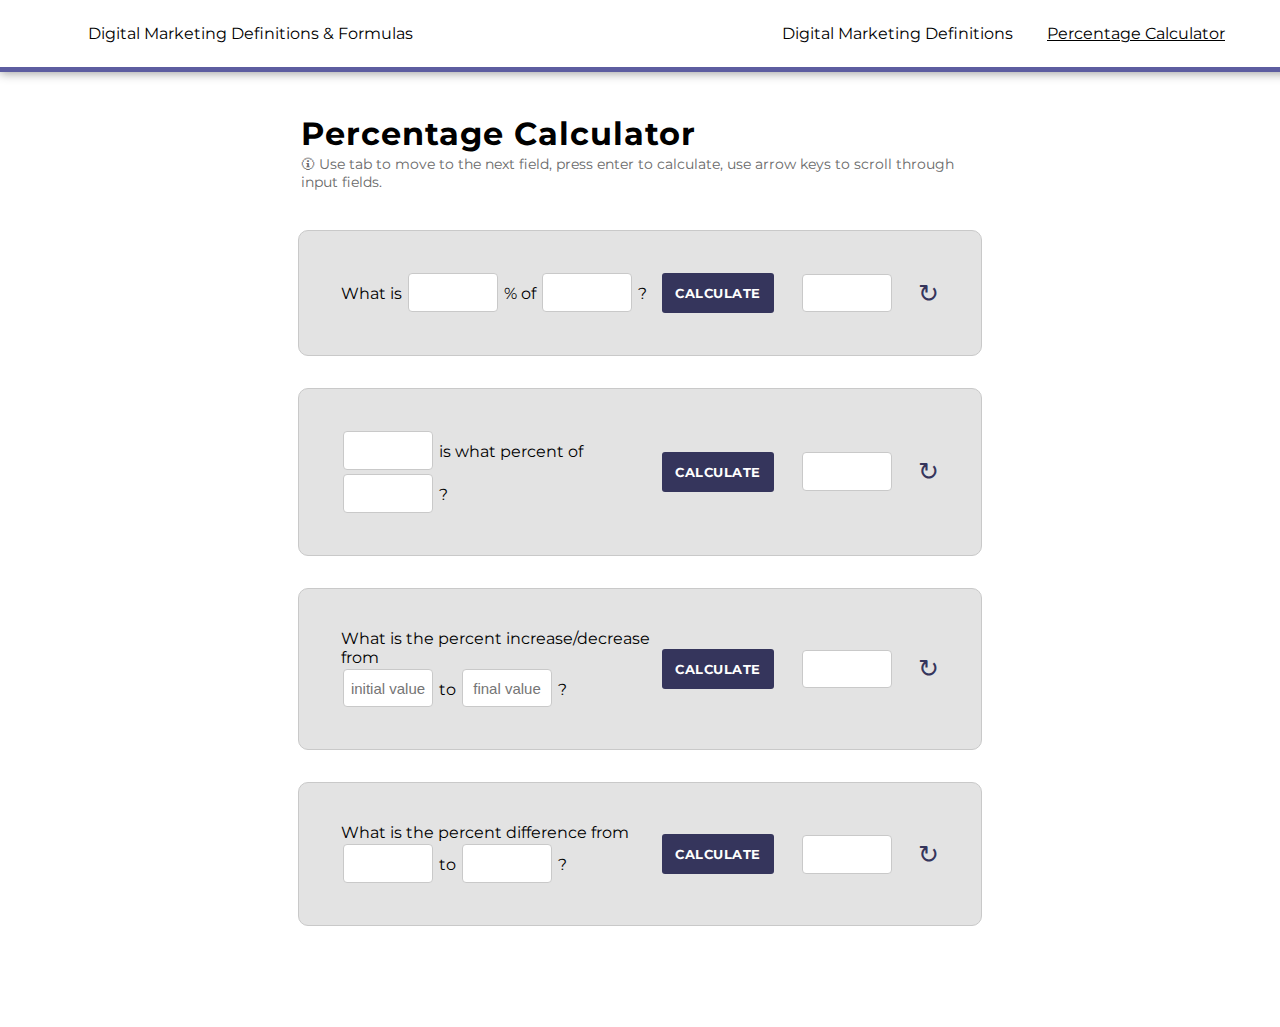
==== index.html @ f01a6a4e "put definitions in alphabetical order" ====
<!DOCTYPE html>
<html lang="en">

<head>
  <meta charset="UTF-8">
  <meta name="viewport" content="width=device-width, initial-scale=1.0">
  <link rel="stylesheet" href="style.css">
  <link href="https://fonts.googleapis.com/css2?family=Montserrat&display=swap" rel="stylesheet">
  <title>Percentage Calculator</title>
  <!-- Google Tag Manager -->
  <script>(function (w, d, s, l, i) {
      w[l] = w[l] || []; w[l].push({
        'gtm.start':
          new Date().getTime(), event: 'gtm.js'
      }); var f = d.getElementsByTagName(s)[0],
        j = d.createElement(s), dl = l != 'dataLayer' ? '&l=' + l : ''; j.async = true; j.src =
          'https://www.googletagmanager.com/gtm.js?id=' + i + dl; f.parentNode.insertBefore(j, f);
    })(window, document, 'script', 'dataLayer', 'GTM-WTRJRD9K');</script>
  <!-- End Google Tag Manager -->
</head>

<body>
  <!-- Google Tag Manager (noscript) -->
  <noscript><iframe src="https://www.googletagmanager.com/ns.html?id=GTM-WTRJRD9K" height="0" width="0"
      style="display:none;visibility:hidden"></iframe></noscript>
  <!-- End Google Tag Manager (noscript) -->
  <nav>
    <div class="nav-contents">
      <div>
        <p>Digital Marketing Definitions & Formulas</p>
      </div>
      <div class="links">
        <a href="definitions.html" class="definitions-link">Digital Marketing Definitions</a>
        <a href="index.html" class="calculator-link">Percentage Calculator</a>
      </div>
    </div>
  </nav>
  <main>
    <div class="title-container">
      <h1>Percentage Calculator</h1>
      <p class="instructions">🛈 Use tab to move to the next field, press enter to calculate, use arrow keys to scroll
        through input fields.</p>
    </div>
    <form id="form">
      <fieldset class="percetage-input-container">
        <p>What is <input class="percent-input"> % of <input class="number-input"> ?</p>
        <div class="result-container">
          <button class="calculate-btn" id="btn-1" type="button">CALCULATE</button>
          <input id="result" readonly>
          <button class="reset" type="reset" title="Reset">↻</button>
        </div>
      </fieldset>
    </form>
    <form id="form">
      <fieldset class="percetage-input-container">
        <p><input class="first-number-input"> is what percent of <input class="second-number-input"> ?</p>
        <div class="result-container">
          <button class="calculate-btn" id="btn-2" type="button">CALCULATE</button>
          <input id="percentageResult" readonly>
          <button class="reset" type="reset" title="Reset">↻</button>
        </div>
      </fieldset>
    </form>
    <form id="form">
      <fieldset class="percetage-input-container">
        <p>What is the percent increase/decrease from <br> <input class="old-value" placeholder="initial value"> to
          <input class="new-value" placeholder="final value"> ?
        </p>
        <div class="result-container">
          <button class="calculate-btn" id="btn-4" type="button">CALCULATE</button>
          <input id="percentChangeResult" readonly>
          <button class="reset" type="reset" title="Reset">↻</button>
        </div>
      </fieldset>
    </form>
    <form id="form">
      <fieldset class="percetage-input-container">
        <p>What is the percent difference from <input class="first-number-difference-input"> to <input
            class="second-number-difference-input"> ?</p>
        <div class="result-container">
          <button class="calculate-btn" id="btn-3" type="button">CALCULATE</button>
          <input id="percentDifferenceResult" readonly>
          <button class="reset" type="reset" title="Reset">↻</button>
        </div>
      </fieldset>
    </form>
  </main>
</body>
<script src="script.js"></script>

</html>
---- style.css ----
:root {
  --bg: #ffffff;
  --main: #f1f1f1;
  --compliment: #35355c;
}

html {
  padding: 0px;
  margin: 0px;
  overflow-x: hidden;
}

body {
  background-color: var(--bg);
  color: black;
  font-family: "Montserrat", sans-serif;
  padding: 0px;
  margin: 0px;
}

nav {
  border-bottom: 5px solid #5d5da0;
  width: 100%;
  padding: 1.5rem;
  box-shadow: 0px 1px 10px #999;
}

.nav-contents {
  display: flex;
  justify-content: space-between;
  margin: 0rem 4rem;
}

a {
  margin: 15px;
  text-decoration: none;
  color: black;
}

a:hover {
  text-decoration: underline;
}

.calculator-link {
 text-decoration: underline;
}

main {
  display: flex;
  flex-direction: column;
  align-items: center;
  gap: 2rem;
  height: 100vh;
  padding: 20px;
  margin-top: 15px;
}

h1 {
  color: black;
  letter-spacing: 1px;
  margin: 2px;
}

.title-container {
  width: 55%;
  padding: 5px;
}

.instructions {
  font-size: 14px;
  color: #686868;
  margin: 2px;
}

form {
  width: 55%;
  border: 1.5px solid #c9c9c9;
  border-radius: 10px;
  background-color: rgba(0, 0, 0, 0.11);
}

fieldset {
  display: flex;
  justify-content: space-between;
  border: none;
  padding: 40px;
}

p {
  font-size: 16px;
  margin: 0px;
  color: black;
}

.result-container {
  display: flex;
  flex-direction: row;
  align-items: center;
  gap: 1.5rem;
  text-align: center;
}

.calculate-btn {
  width: 7rem;
  margin: 2px;
  padding: 4px;
  height: 2.5rem;
  background-color: var(--compliment);
  color: white;
  border: none;
  border-radius: 3px;
  font-family: "Montserrat", sans-serif;
  font-weight: bold;
  letter-spacing: 0.5px;
  cursor: pointer;
  transition: 0.4s;
}

.calculate-btn:hover,
.calculate-btn:focus {
  background-color: #5d5da0;
  font-weight: bold;
}

input {
  width: 5rem;
  height: 1.8rem;
  padding: 4px;
  margin: 2px;
  background-color: var(--bg);
  color: var(--compliment);
  font-size: 20px;
  border: 1.5px solid #c9c9c9;
  border-radius: 4px;
  text-align: center;
}

input::placeholder {
  font-size: 15px;
}

input:focus {
  outline: 1px solid var(--compliment);
}

.reset {
  border: none;
  background-color: transparent;
  color: var(--compliment);
  font-size: 25px;
  padding: 0px;
  cursor: pointer;
}

span {
  color: var(--compliment);
  font-weight: bold;
  letter-spacing: 1px;
}

@media (max-width: 1090px) {
  .calculate-btn {
    width: 6rem;
    font-size: 12px;
  }

  form {
    width: 80%;
  }
}

@media (max-width: 1058px) {
  p {
    font-size: 15px;
  }

  input {
    width: 4rem;
    height: 1.5rem;
    font-size: 15px;
  }

  fieldset {
    padding: 30px;
  }
}

@media (max-width: 905px) {
  fieldset {
    gap: 1rem;
    align-items: center;
    padding: 20px;
  }

  p {
    text-align: center;
  }
}

@media (max-width: 600px) {
  h1 {
    font-size: 25px;
  }

  fieldset {
    flex-direction: column;
  }
}

@media (max-width: 450px) {
  h1 {
    font-size: 18px;
  }

  p {
    font-size: 13px;
  }

  input {
    width: 3rem;
    height: 1rem;
    font-size: 13px;
  }

  .result-container {
    gap: .5rem;
  }

  .calculate-btn {
    width: 4.5rem;
    height: 1.8rem;
    font-size: 10px;
  }

  .reset {
    font-size: 22px;
  }
}

@media (max-width: 360px) {
  h1 {
    font-size: 16px;
    margin: 15px;
  }

  form {
    width: 90%;
  }

  .result-container {
    gap: .4rem;
  }
}

@media (max-width: 300px) {
  .result-container {
    flex-direction: column;
  }
}
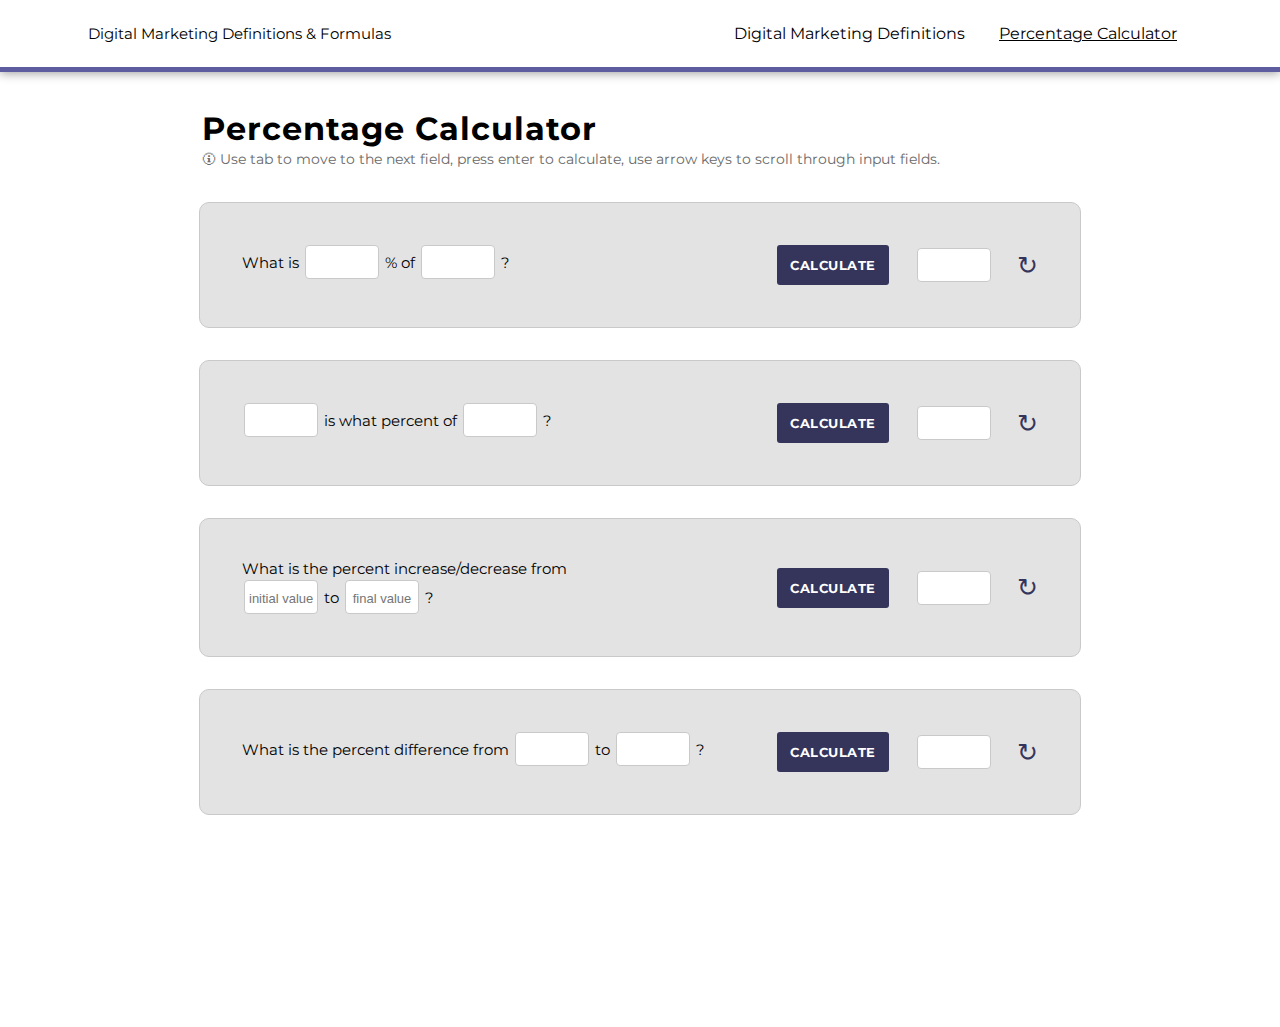
==== commit 88098e58: "more media queries" ====
--- a/index.html
+++ b/index.html
@@ -26,7 +26,7 @@
   <!-- End Google Tag Manager (noscript) -->
   <nav>
     <div class="nav-contents">
-      <div>
+      <div class="web-name-container">
         <p>Digital Marketing Definitions & Formulas</p>
       </div>
       <div class="links">
--- a/style.css
+++ b/style.css
@@ -20,7 +20,6 @@
 
 nav {
   border-bottom: 5px solid #5d5da0;
-  width: 100%;
   padding: 1.5rem;
   box-shadow: 0px 1px 10px #999;
 }
@@ -55,15 +54,14 @@
   margin-top: 15px;
 }
 
+.title-container {
+  width: 55rem;
+}
+
 h1 {
   color: black;
   letter-spacing: 1px;
   margin: 2px;
-}
-
-.title-container {
-  width: 55%;
-  padding: 5px;
 }
 
 .instructions {
@@ -73,7 +71,7 @@
 }
 
 form {
-  width: 55%;
+  width: 55rem;
   border: 1.5px solid #c9c9c9;
   border-radius: 10px;
   background-color: rgba(0, 0, 0, 0.11);
@@ -87,7 +85,7 @@
 }
 
 p {
-  font-size: 16px;
+  font-size: 15px;
   margin: 0px;
   color: black;
 }
@@ -123,20 +121,20 @@
 }
 
 input {
-  width: 5rem;
-  height: 1.8rem;
+  width: 4rem;
+  height: 1.5rem;
   padding: 4px;
   margin: 2px;
   background-color: var(--bg);
   color: var(--compliment);
-  font-size: 20px;
+  font-size: 15px;
   border: 1.5px solid #c9c9c9;
   border-radius: 4px;
   text-align: center;
 }
 
 input::placeholder {
-  font-size: 15px;
+  font-size: 13px;
 }
 
 input:focus {
@@ -158,102 +156,135 @@
   letter-spacing: 1px;
 }
 
-@media (max-width: 1090px) {
-  .calculate-btn {
-    width: 6rem;
-    font-size: 12px;
-  }
-
-  form {
-    width: 80%;
-  }
-}
-
-@media (max-width: 1058px) {
-  p {
+ @media (max-width: 1015px) {
+  .nav-contents {
+    margin: 0rem 1rem;
     font-size: 15px;
   }
 
-  input {
-    width: 4rem;
-    height: 1.5rem;
-    font-size: 15px;
-  }
-
-  fieldset {
-    padding: 30px;
-  }
-}
-
-@media (max-width: 905px) {
-  fieldset {
-    gap: 1rem;
-    align-items: center;
-    padding: 20px;
-  }
-
-  p {
-    text-align: center;
-  }
-}
-
-@media (max-width: 600px) {
+  .title-container {
+    width: 45rem;
+  }
+
   h1 {
     font-size: 25px;
   }
 
-  fieldset {
-    flex-direction: column;
-  }
-}
-
-@media (max-width: 450px) {
-  h1 {
-    font-size: 18px;
-  }
-
-  p {
-    font-size: 13px;
+  .instructions {
+    font-size: 12px;
+  }
+
+  form {
+    width: 45rem;
+  }
+
+  form p {
+    font-size: 14px;
+  }
+
+  input::placeholder {
+    font-size: 10px;
   }
 
   input {
     width: 3rem;
+    height: 1.2rem;
+    font-size: 14px;
+  }
+
+  .calculate-btn {
+    width: 5.5rem;
+    font-size: 12px;
+    height: 2.2rem;
+  }
+}
+
+@media (max-width: 925px) {
+  .links {
+    font-size: 13px;
+  }
+
+  .nav-contents p {
+    font-size: 13px;
+  }
+
+  h1 {
+    font-size: 20px;
+  }
+}
+
+@media (max-width: 790px) {
+  nav {
+    padding: 1.2rem;
+  }
+
+  .nav-contents {
+    margin: 0rem 1rem;
+    font-size: 15px;
+  }
+
+  .title-container {
+    width: 35rem;
+  }
+
+  h1 {
+    font-size: 20px;
+  }
+
+  .instructions {
+    font-size: 10px;
+  }
+
+  form {
+    width: 35rem;
+  }
+
+  form p {
+    font-size: 12px;
+  }
+
+  input::placeholder {
+    font-size: 10px;
+  }
+
+  input {
+    width: 2.8rem;
     height: 1rem;
-    font-size: 13px;
-  }
-
-  .result-container {
-    gap: .5rem;
+    font-size: 12px;
   }
 
   .calculate-btn {
-    width: 4.5rem;
-    height: 1.8rem;
-    font-size: 10px;
-  }
-
-  .reset {
-    font-size: 22px;
-  }
-}
-
-@media (max-width: 360px) {
-  h1 {
-    font-size: 16px;
-    margin: 15px;
-  }
-
-  form {
-    width: 90%;
-  }
-
-  .result-container {
-    gap: .4rem;
-  }
-}
-
-@media (max-width: 300px) {
-  .result-container {
+    width: 5.5rem;
+    font-size: 12px;
+    height: 2rem;
+  }
+}
+
+@media (max-width: 740px) {
+nav {
+  padding: 1rem 0rem;
+}
+
+  .web-name-container {
+    width: 13rem;
+    text-align: center;
+  }
+
+  .links {
+    text-align: center;
+  }
+}
+
+@media (max-width: 680px) {
+  .links {
+    display: flex;
     flex-direction: column;
-  }
-}
+    width: 15rem;
+    gap: 1rem;
+  }
+
+  a {
+    margin: 0px;
+  }
+
+}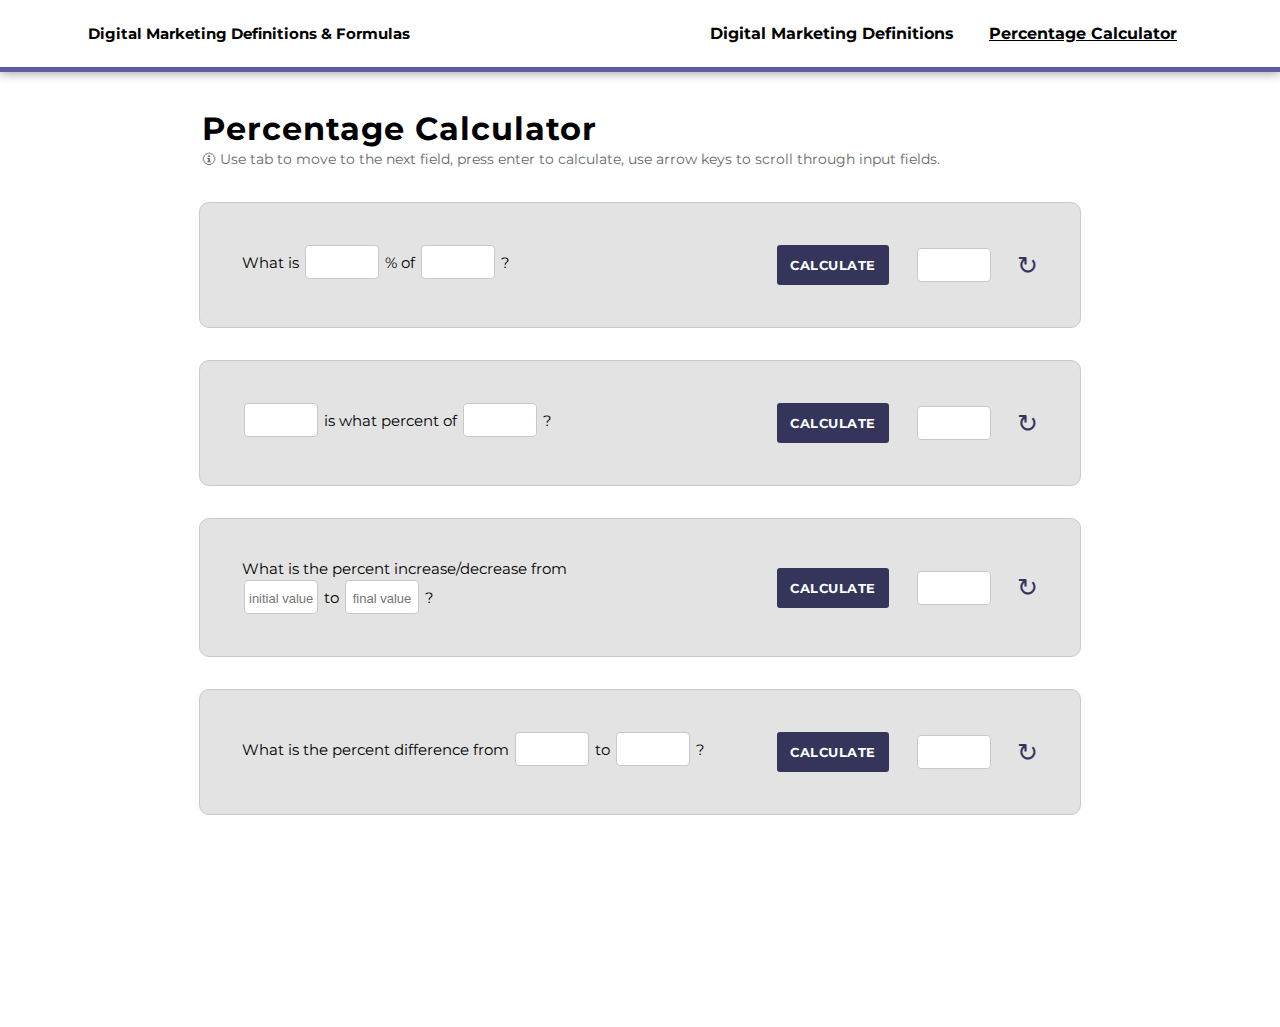
==== commit 097dbcf3: "fixed some oversights on mobile responsiveness" ====
--- a/index.html
+++ b/index.html
@@ -5,7 +5,7 @@
   <meta charset="UTF-8">
   <meta name="viewport" content="width=device-width, initial-scale=1.0">
   <link rel="stylesheet" href="style.css">
-  <link href="https://fonts.googleapis.com/css2?family=Montserrat&display=swap" rel="stylesheet">
+  <link href="https://fonts.googleapis.com/css2?family=Montserrat:wght@400;600;700&display=swap" rel="stylesheet">
   <title>Percentage Calculator</title>
   <!-- Google Tag Manager -->
   <script>(function (w, d, s, l, i) {
@@ -43,7 +43,9 @@
     </div>
     <form id="form">
       <fieldset class="percetage-input-container">
-        <p>What is <input class="percent-input"> % of <input class="number-input"> ?</p>
+        <div class="inquiry">
+          <p>What is <input class="percent-input"> % of <input class="number-input"> ?</p>
+        </div>
         <div class="result-container">
           <button class="calculate-btn" id="btn-1" type="button">CALCULATE</button>
           <input id="result" readonly>
@@ -53,7 +55,9 @@
     </form>
     <form id="form">
       <fieldset class="percetage-input-container">
-        <p><input class="first-number-input"> is what percent of <input class="second-number-input"> ?</p>
+        <div class="inquiry">
+          <p><input class="first-number-input"> is what percent of <input class="second-number-input"> ?</p>
+        </div>
         <div class="result-container">
           <button class="calculate-btn" id="btn-2" type="button">CALCULATE</button>
           <input id="percentageResult" readonly>
@@ -63,9 +67,11 @@
     </form>
     <form id="form">
       <fieldset class="percetage-input-container">
-        <p>What is the percent increase/decrease from <br> <input class="old-value" placeholder="initial value"> to
-          <input class="new-value" placeholder="final value"> ?
-        </p>
+        <div class="inquiry">
+          <p>What is the percent increase/decrease from <br> <input class="old-value" placeholder="initial value"> to
+            <input class="new-value" placeholder="final value"> ?
+          </p>
+        </div>
         <div class="result-container">
           <button class="calculate-btn" id="btn-4" type="button">CALCULATE</button>
           <input id="percentChangeResult" readonly>
@@ -75,8 +81,10 @@
     </form>
     <form id="form">
       <fieldset class="percetage-input-container">
-        <p>What is the percent difference from <input class="first-number-difference-input"> to <input
-            class="second-number-difference-input"> ?</p>
+        <div class="inquiry">
+          <p>What is the percent difference from <input class="first-number-difference-input"> to <input
+              class="second-number-difference-input"> ?</p>
+        </div>
         <div class="result-container">
           <button class="calculate-btn" id="btn-3" type="button">CALCULATE</button>
           <input id="percentDifferenceResult" readonly>
--- a/style.css
+++ b/style.css
@@ -28,6 +28,7 @@
   display: flex;
   justify-content: space-between;
   margin: 0rem 4rem;
+  font-weight: bold;
 }
 
 a {
@@ -41,7 +42,7 @@
 }
 
 .calculator-link {
- text-decoration: underline;
+  text-decoration: underline;
 }
 
 main {
@@ -156,7 +157,7 @@
   letter-spacing: 1px;
 }
 
- @media (max-width: 1015px) {
+@media (max-width: 1015px) {
   .nav-contents {
     margin: 0rem 1rem;
     font-size: 15px;
@@ -220,7 +221,7 @@
 
   .nav-contents {
     margin: 0rem 1rem;
-    font-size: 15px;
+    font-size: 13px;
   }
 
   .title-container {
@@ -261,9 +262,9 @@
 }
 
 @media (max-width: 740px) {
-nav {
-  padding: 1rem 0rem;
-}
+  nav {
+    padding: 1rem 0rem;
+  }
 
   .web-name-container {
     width: 13rem;
@@ -286,5 +287,101 @@
   a {
     margin: 0px;
   }
-
-}+}
+
+@media (max-width: 570px) {
+  .title-container {
+    width: 30rem;
+  }
+
+  form {
+    width: 30rem;
+  }
+
+  fieldset {
+    padding: 35px;
+  }
+}
+
+@media (max-width: 490px) {
+  .web-name-container {
+    width: 10rem;
+    font-size: 12px;
+  }
+
+  .links {
+    width: 12rem;
+    font-size: 10px;
+    gap: 0.5rem;
+  }
+
+  .title-container {
+    width: 20rem;
+  }
+
+  form {
+    width: 20rem;
+  }
+
+  fieldset {
+    padding: 25px;
+    flex-direction: column;
+    gap: 1rem;
+  }
+
+  .inquiry {
+    text-align: center;
+  }
+
+  .result-container {
+    justify-content: center;
+  }
+}
+
+@media (max-width: 330px) {
+  html {
+    width: 100%;
+  }
+
+  nav {
+    width: 100%;
+  }
+
+  .links {
+    gap: 0rem;
+    padding: 5px;
+    width: 8rem;
+  }
+
+  .calculator-link {
+    display: none;
+  }
+
+  .title-container {
+    width: 100%;
+  }
+
+  h1 {
+    font-size: 15px;
+  }
+
+  form {
+    width: 100%;
+  }
+}
+
+@media (max-width: 300px) {
+  fieldset {
+    padding: 15px;
+  }
+
+  .result-container {
+    gap: 0.5rem;
+  }
+
+  .calculate-btn {
+    width: 4.5rem;
+    font-size: 9px;
+    height: 2rem;
+  }
+}
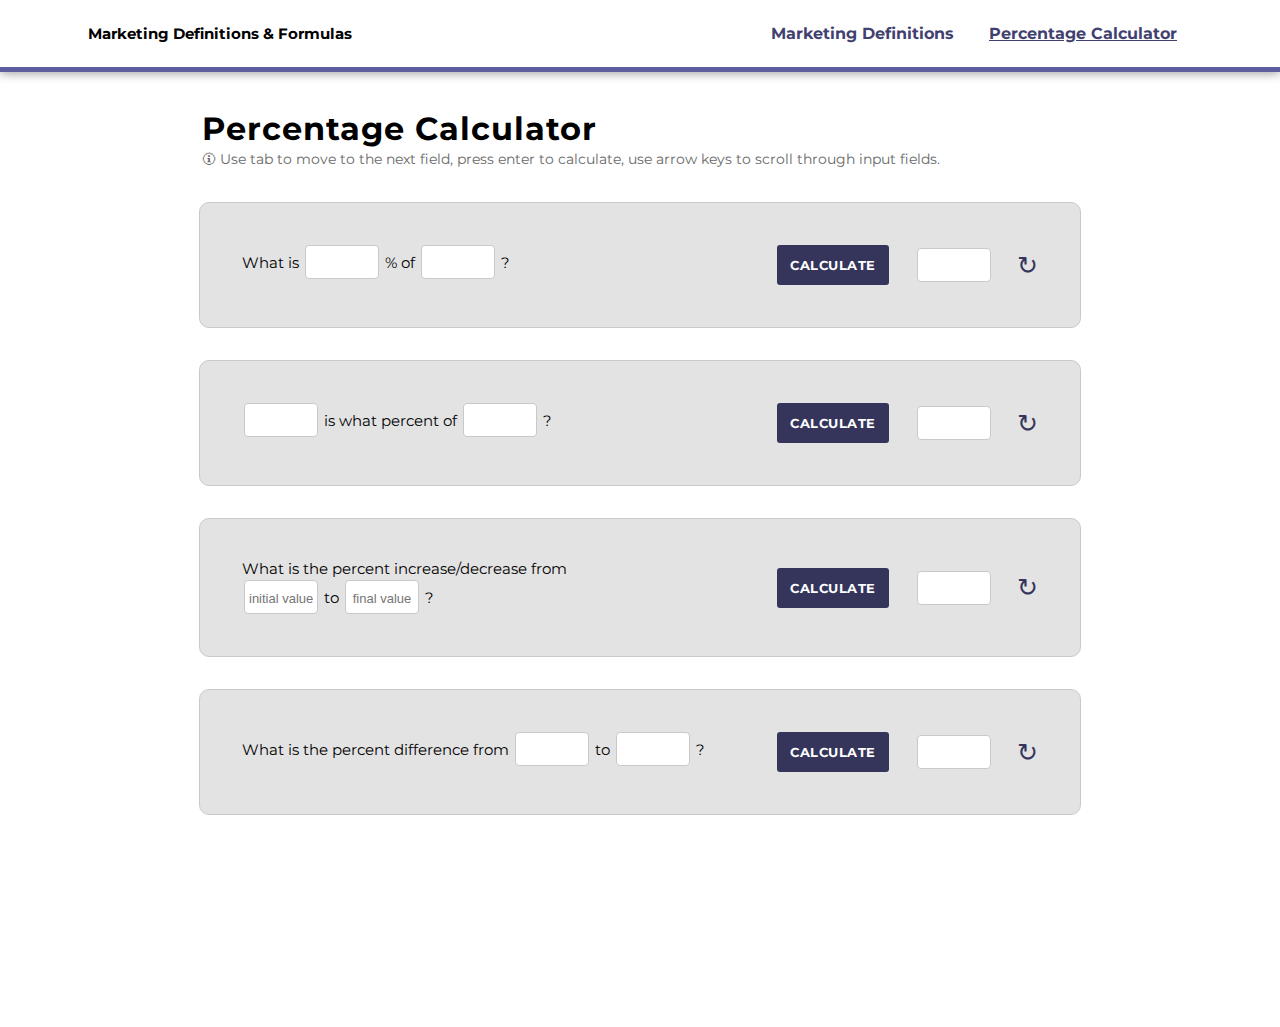
==== commit e2367fee: "links to look clickable" ====
--- a/index.html
+++ b/index.html
@@ -27,10 +27,10 @@
   <nav>
     <div class="nav-contents">
       <div class="web-name-container">
-        <p>Digital Marketing Definitions & Formulas</p>
+        <p>Marketing Definitions & Formulas</p>
       </div>
       <div class="links">
-        <a href="definitions.html" class="definitions-link">Digital Marketing Definitions</a>
+        <a href="definitions.html" class="definitions-link">Marketing Definitions</a>
         <a href="index.html" class="calculator-link">Percentage Calculator</a>
       </div>
     </div>
--- a/style.css
+++ b/style.css
@@ -34,7 +34,7 @@
 a {
   margin: 15px;
   text-decoration: none;
-  color: black;
+  color: #414170;
 }
 
 a:hover {
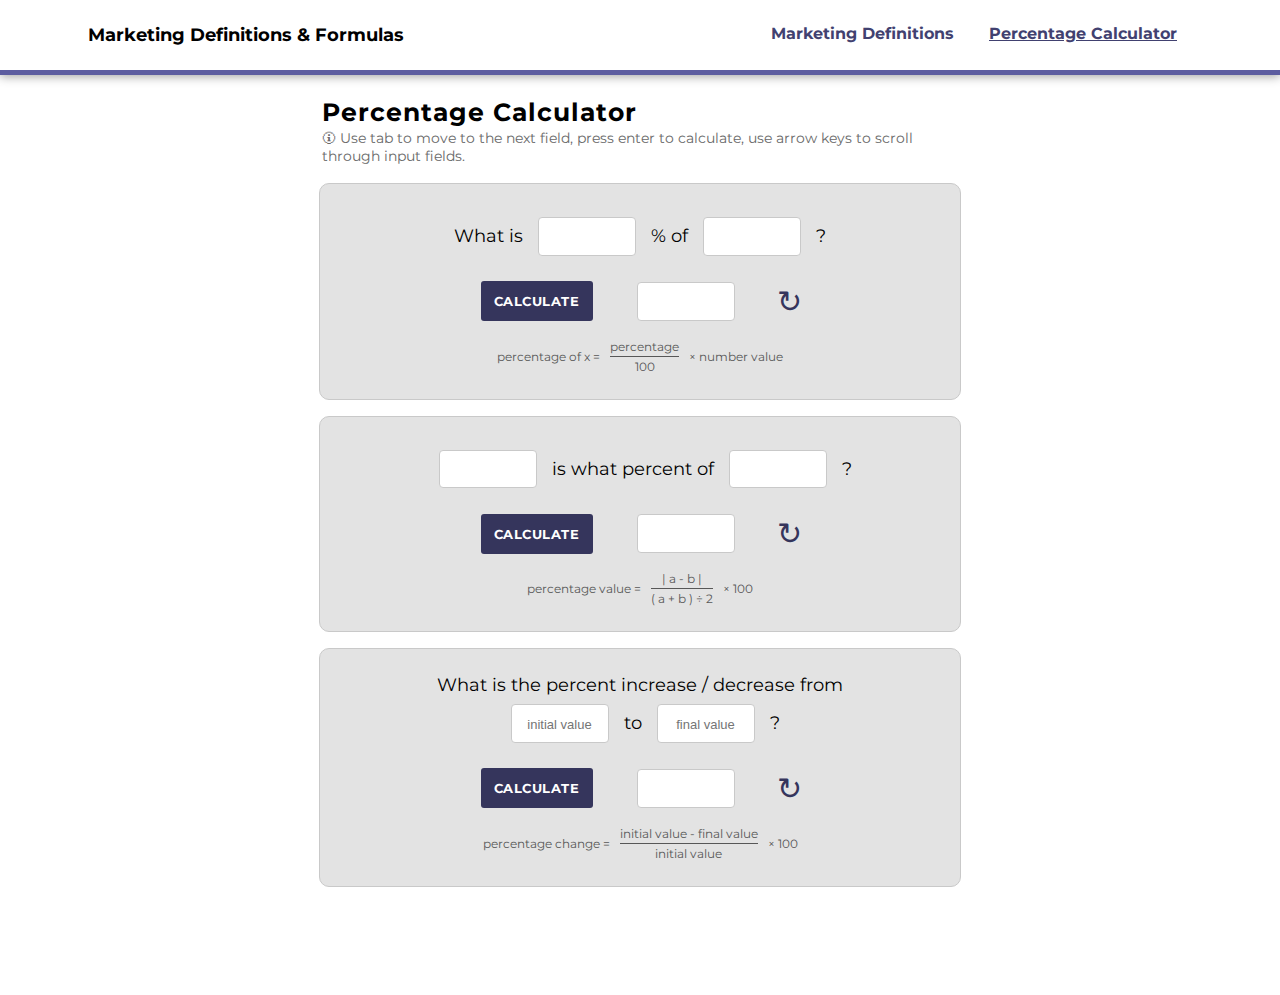
==== commit fede6d2c: "changed layout, added formula" ====
--- a/index.html
+++ b/index.html
@@ -51,6 +51,17 @@
           <input id="result" readonly>
           <button class="reset" type="reset" title="Reset">↻</button>
         </div>
+        <div class="formula-container">
+          <div class="equals">
+            <p>percentage of x = </p>
+          </div>
+          <div class="fraction">
+            <span class="numerator">percentage</span>
+            <span class="denominator">100</span>
+          </div>
+          <div class="multiply">
+            <p>&#215; number value</p>
+          </div>
       </fieldset>
     </form>
     <form id="form">
@@ -63,12 +74,24 @@
           <input id="percentageResult" readonly>
           <button class="reset" type="reset" title="Reset">↻</button>
         </div>
+        <div class="formula-container">
+          <div class="equals">
+            <p>percentage value = </p>
+          </div>
+          <div class="fraction">
+            <span class="numerator">| a - b |</span>
+            <span class="denominator">( a + b ) &#247; 2</span>
+          </div>
+          <div class="multiply">
+            <p >&#215; 100</p>
+          </div>
+        </div>
       </fieldset>
     </form>
     <form id="form">
       <fieldset class="percetage-input-container">
         <div class="inquiry">
-          <p>What is the percent increase/decrease from <br> <input class="old-value" placeholder="initial value"> to
+          <p>What is the percent increase / decrease from <br> <input class="old-value" placeholder="initial value"> to
             <input class="new-value" placeholder="final value"> ?
           </p>
         </div>
@@ -77,18 +100,17 @@
           <input id="percentChangeResult" readonly>
           <button class="reset" type="reset" title="Reset">↻</button>
         </div>
-      </fieldset>
-    </form>
-    <form id="form">
-      <fieldset class="percetage-input-container">
-        <div class="inquiry">
-          <p>What is the percent difference from <input class="first-number-difference-input"> to <input
-              class="second-number-difference-input"> ?</p>
-        </div>
-        <div class="result-container">
-          <button class="calculate-btn" id="btn-3" type="button">CALCULATE</button>
-          <input id="percentDifferenceResult" readonly>
-          <button class="reset" type="reset" title="Reset">↻</button>
+        <div class="formula-container">
+          <div class="equals">
+            <p>percentage change = </p>
+          </div>
+          <div class="fraction">
+            <span class="numerator">initial value - final value</span>
+            <span class="denominator">initial value</span>
+          </div>
+          <div class="multiply">
+            <p >&#215; 100</p>
+          </div>
         </div>
       </fieldset>
     </form>
--- a/style.css
+++ b/style.css
@@ -49,20 +49,20 @@
   display: flex;
   flex-direction: column;
   align-items: center;
-  gap: 2rem;
+  gap: 1rem;
   height: 100vh;
-  padding: 20px;
-  margin-top: 15px;
+  margin-top: 20px;
 }
 
 .title-container {
-  width: 55rem;
+  width: 40rem;
 }
 
 h1 {
   color: black;
   letter-spacing: 1px;
   margin: 2px;
+  font-size: 25px;
 }
 
 .instructions {
@@ -72,7 +72,7 @@
 }
 
 form {
-  width: 55rem;
+  width: 40rem;
   border: 1.5px solid #c9c9c9;
   border-radius: 10px;
   background-color: rgba(0, 0, 0, 0.11);
@@ -80,13 +80,20 @@
 
 fieldset {
   display: flex;
-  justify-content: space-between;
+  flex-direction: column;
+  align-items: center;
+  gap: 10px;
+  /* justify-content: space-between; */
   border: none;
-  padding: 40px;
+  padding: 25px;
+}
+
+.inquiry {
+  text-align: center;
 }
 
 p {
-  font-size: 15px;
+  font-size: 18px;
   margin: 0px;
   color: black;
 }
@@ -95,7 +102,7 @@
   display: flex;
   flex-direction: row;
   align-items: center;
-  gap: 1.5rem;
+  gap: 2rem;
   text-align: center;
 }
 
@@ -122,13 +129,13 @@
 }
 
 input {
-  width: 4rem;
-  height: 1.5rem;
+  width: 5.5rem;
+  height: 1.8rem;
   padding: 4px;
-  margin: 2px;
+  margin: 8px 10px;
   background-color: var(--bg);
   color: var(--compliment);
-  font-size: 15px;
+  font-size: 18px;
   border: 1.5px solid #c9c9c9;
   border-radius: 4px;
   text-align: center;
@@ -146,15 +153,52 @@
   border: none;
   background-color: transparent;
   color: var(--compliment);
-  font-size: 25px;
+  font-size: 30px;
   padding: 0px;
   cursor: pointer;
 }
 
-span {
-  color: var(--compliment);
-  font-weight: bold;
-  letter-spacing: 1px;
+.formula-container {
+  display: flex;
+  flex-direction: row;
+  font-size: 12px;
+  color: #575757
+}
+
+.equals p {
+  padding: 10px;
+  font-size: 12px;
+  color: #575757;
+}
+
+.multiply p {
+  font-size: 12px;
+  color: #575757;
+}
+
+.fraction {
+  display: inline-block;
+  text-align: center;
+  vertical-align: middle;
+}
+
+.fraction .numerator, .fraction .denominator {
+  display: block;
+}
+
+.fraction .numerator {
+  border-bottom: 1px solid #575757; /* Adjust thickness of the fraction line here */
+  padding-bottom: 2px; /* Adjust spacing between numerator and fraction line */
+}
+
+.fraction .denominator {
+  margin-top: 2px; /* Adjust spacing between fraction line and denominator */
+}
+
+.multiply {
+  padding: 10px;
+  vertical-align: middle;
+  text-align: center;
 }
 
 @media (max-width: 1015px) {
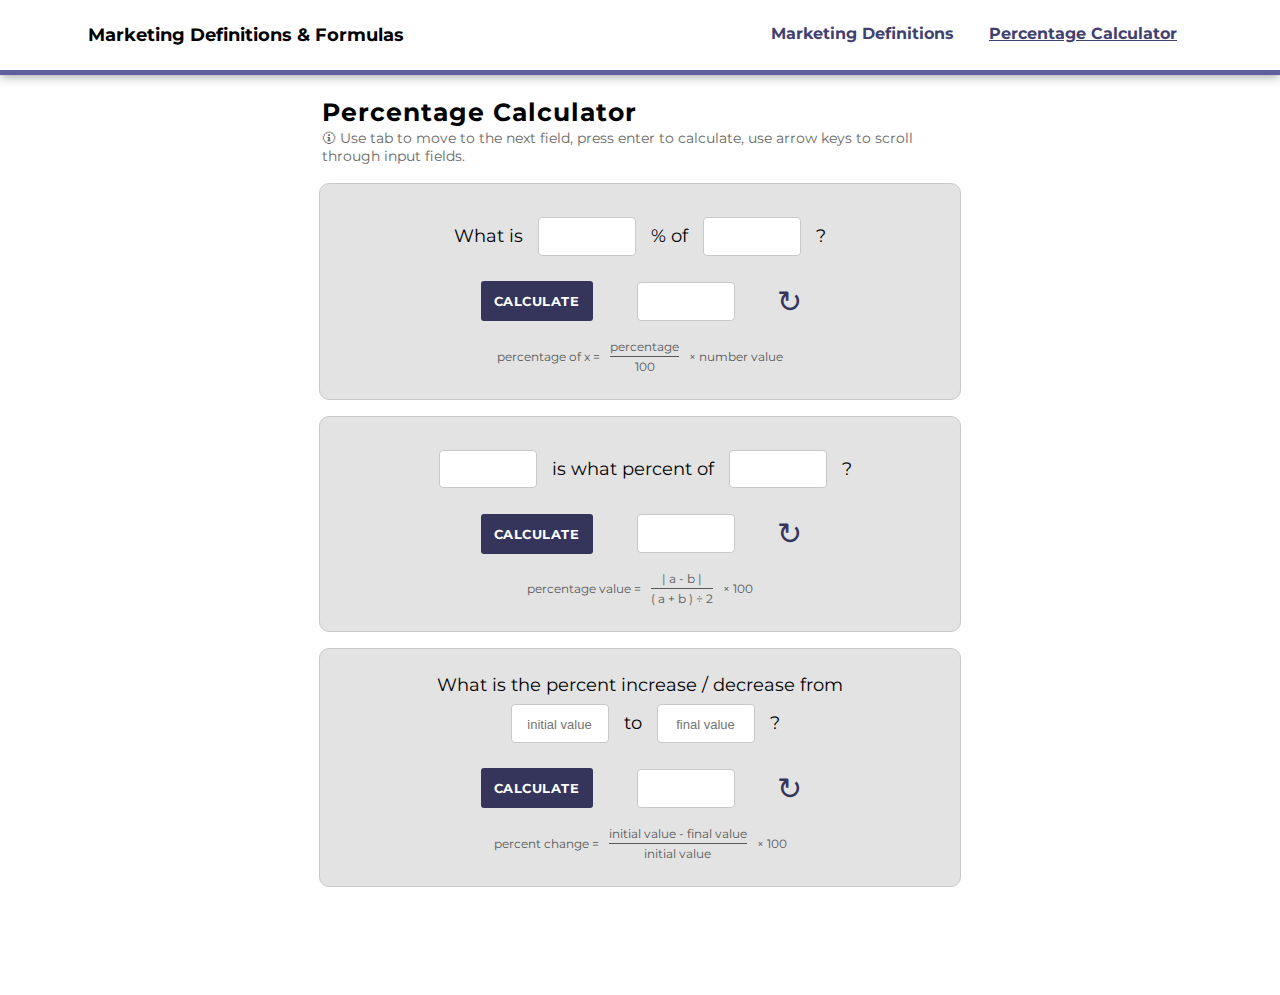
==== commit 7c9a94ce: "media queries" ====
--- a/index.html
+++ b/index.html
@@ -102,14 +102,14 @@
         </div>
         <div class="formula-container">
           <div class="equals">
-            <p>percentage change = </p>
+            <p>percent change = </p>
           </div>
           <div class="fraction">
             <span class="numerator">initial value - final value</span>
             <span class="denominator">initial value</span>
           </div>
           <div class="multiply">
-            <p >&#215; 100</p>
+            <p>&#215; 100</p>
           </div>
         </div>
       </fieldset>
--- a/style.css
+++ b/style.css
@@ -162,7 +162,7 @@
   display: flex;
   flex-direction: row;
   font-size: 12px;
-  color: #575757
+  color: #575757;
 }
 
 .equals p {
@@ -182,7 +182,8 @@
   vertical-align: middle;
 }
 
-.fraction .numerator, .fraction .denominator {
+.fraction .numerator,
+.fraction .denominator {
   display: block;
 }
 
@@ -207,59 +208,22 @@
     font-size: 15px;
   }
 
-  .title-container {
-    width: 45rem;
-  }
-
-  h1 {
-    font-size: 25px;
-  }
-
-  .instructions {
-    font-size: 12px;
-  }
-
-  form {
-    width: 45rem;
-  }
-
-  form p {
-    font-size: 14px;
-  }
-
-  input::placeholder {
-    font-size: 10px;
-  }
-
-  input {
-    width: 3rem;
-    height: 1.2rem;
-    font-size: 14px;
-  }
-
-  .calculate-btn {
-    width: 5.5rem;
-    font-size: 12px;
-    height: 2.2rem;
-  }
-}
-
-@media (max-width: 925px) {
-  .links {
-    font-size: 13px;
-  }
-
-  .nav-contents p {
-    font-size: 13px;
-  }
-
-  h1 {
-    font-size: 20px;
-  }
-}
-
-@media (max-width: 790px) {
-  nav {
+  @media (max-width: 925px) {
+    .links {
+      font-size: 13px;
+    }
+
+    .nav-contents p {
+      font-size: 13px;
+    }
+
+    h1 {
+      font-size: 20px;
+    }
+  }
+
+  @media (max-width: 790px) {
+    /* nav {
     padding: 1.2rem;
   }
 
@@ -302,130 +266,214 @@
     width: 5.5rem;
     font-size: 12px;
     height: 2rem;
-  }
-}
-
-@media (max-width: 740px) {
-  nav {
-    padding: 1rem 0rem;
-  }
-
-  .web-name-container {
-    width: 13rem;
-    text-align: center;
-  }
-
-  .links {
-    text-align: center;
-  }
-}
-
-@media (max-width: 680px) {
-  .links {
-    display: flex;
-    flex-direction: column;
-    width: 15rem;
-    gap: 1rem;
-  }
-
-  a {
-    margin: 0px;
-  }
-}
-
-@media (max-width: 570px) {
-  .title-container {
-    width: 30rem;
-  }
-
-  form {
-    width: 30rem;
-  }
-
-  fieldset {
-    padding: 35px;
-  }
-}
-
-@media (max-width: 490px) {
-  .web-name-container {
-    width: 10rem;
-    font-size: 12px;
-  }
-
-  .links {
-    width: 12rem;
-    font-size: 10px;
-    gap: 0.5rem;
-  }
-
-  .title-container {
-    width: 20rem;
-  }
-
-  form {
-    width: 20rem;
-  }
-
-  fieldset {
-    padding: 25px;
-    flex-direction: column;
-    gap: 1rem;
-  }
-
-  .inquiry {
-    text-align: center;
-  }
-
-  .result-container {
-    justify-content: center;
-  }
-}
-
-@media (max-width: 330px) {
-  html {
-    width: 100%;
-  }
-
-  nav {
-    width: 100%;
-  }
-
-  .links {
-    gap: 0rem;
-    padding: 5px;
-    width: 8rem;
-  }
-
-  .calculator-link {
-    display: none;
-  }
-
-  .title-container {
-    width: 100%;
-  }
-
-  h1 {
-    font-size: 15px;
-  }
-
-  form {
-    width: 100%;
-  }
-}
-
-@media (max-width: 300px) {
-  fieldset {
-    padding: 15px;
-  }
-
-  .result-container {
-    gap: 0.5rem;
-  }
-
-  .calculate-btn {
-    width: 4.5rem;
-    font-size: 9px;
-    height: 2rem;
-  }
-}
+  } */
+  }
+
+  @media (max-width: 740px) {
+    nav {
+      padding: 1rem 0rem;
+    }
+
+    .web-name-container {
+      width: 13rem;
+      text-align: center;
+    }
+
+    .links {
+      text-align: center;
+    }
+  }
+
+  @media (max-width: 680px) {
+    .links {
+      display: flex;
+      flex-direction: column;
+      width: 15rem;
+      gap: 1rem;
+    }
+
+    .title-container {
+      width: 35rem;
+    }
+
+    form {
+      width: 35rem;
+    }
+
+    a {
+      margin: 0px;
+    }
+  }
+
+  @media (max-width: 570px) {
+    .title-container {
+      width: 30rem;
+    }
+
+    form {
+      width: 30rem;
+    }
+
+    form p {
+      font-size: 15px;
+    }
+
+    fieldset {
+      padding: 35px;
+    }
+  }
+
+  @media (max-width: 490px) {
+    .web-name-container {
+      width: 10rem;
+      font-size: 12px;
+    }
+
+    .links {
+      width: 12rem;
+      font-size: 10px;
+      gap: 0.5rem;
+    }
+
+    .title-container {
+      width: 25rem;
+    }
+
+    form {
+      width: 25rem;
+    }
+
+    fieldset {
+      padding: 25px;
+      flex-direction: column;
+      gap: 1rem;
+    }
+
+    .inquiry {
+      text-align: center;
+    }
+
+    input {
+      width: 4rem;
+      height: 1.5rem;
+      font-size: 12px;
+    }
+
+    .result-container {
+      justify-content: center;
+    }
+  }
+
+  @media (max-width: 415px) {
+    html {
+      width: 100%;
+    }
+
+    nav {
+      width: 100%;
+    }
+
+    .links {
+      gap: 0rem;
+      padding: 5px;
+      width: 8rem;
+    }
+
+    .calculator-link {
+      display: none;
+    }
+
+    .title-container {
+      width: 98%;
+    }
+
+    h1 {
+      font-size: 15px;
+    }
+
+    .instructions {
+      font-size: 12px;
+    }
+
+    form {
+      width: 98%;
+    }
+
+    fieldset {
+      padding: 15px;
+      flex-direction: column;
+      gap: 1rem;
+    }
+
+    .calculate-btn {
+      width: 6rem;
+      font-size: 12px;
+      height: 2.5rem;
+    }
+
+    .reset {
+      font-size: 25px;
+    }
+  }
+
+  @media (max-width: 395px) {
+    fieldset {
+      padding: 15px;
+    }
+
+    form p {
+      font-size: 13px;
+    }
+
+    .result-container {
+      gap: 0.5rem;
+    }
+
+    .formula-container {
+      font-size: 10px;
+    }
+  }
+
+  @media (max-width: 345px) {
+    .web-name-container p{
+      font-size: 10px;
+      width: 8rem;
+    }
+
+    .instructions {
+      font-size: 10px;
+    }
+
+    fieldset {
+      padding: 10px;
+    }
+
+    form p {
+      font-size: 12px;
+    }
+
+    input {
+      width: 3rem;
+      height: 1rem;
+      margin: 6px 8px;
+    }
+
+    input::placeholder {
+      font-size: 10px;
+    }
+
+    .calculate-btn {
+      width: 5rem;
+      height: 2rem;
+      font-size: 10px;
+    }
+
+    .result-container {
+      gap: 0.5rem;
+    }
+
+    .formula-container {
+      font-size: 8px;
+    }
+  }
+}
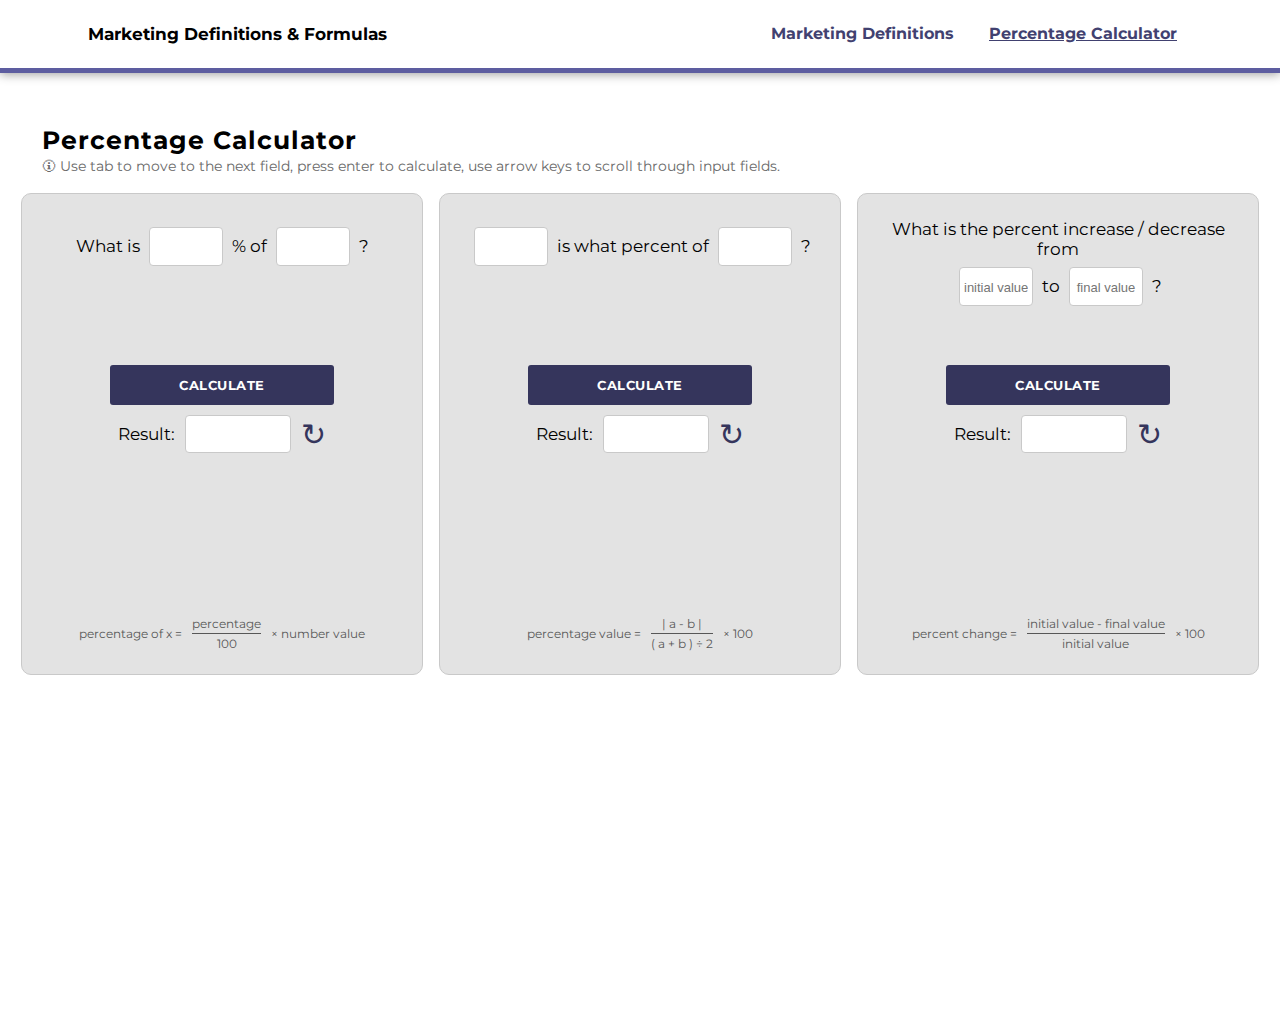
==== commit 25d82407: "flex direction row" ====
--- a/index.html
+++ b/index.html
@@ -41,79 +41,91 @@
       <p class="instructions">🛈 Use tab to move to the next field, press enter to calculate, use arrow keys to scroll
         through input fields.</p>
     </div>
-    <form id="form">
-      <fieldset class="percetage-input-container">
-        <div class="inquiry">
-          <p>What is <input class="percent-input"> % of <input class="number-input"> ?</p>
-        </div>
-        <div class="result-container">
-          <button class="calculate-btn" id="btn-1" type="button">CALCULATE</button>
-          <input id="result" readonly>
-          <button class="reset" type="reset" title="Reset">↻</button>
-        </div>
-        <div class="formula-container">
-          <div class="equals">
-            <p>percentage of x = </p>
+    <div class="form-container">
+      <form id="form">
+        <fieldset class="percetage-input-container">
+          <div class="inquiry">
+            <p>What is <input class="percent-input"> % of <input class="number-input"> ?</p>
           </div>
-          <div class="fraction">
-            <span class="numerator">percentage</span>
-            <span class="denominator">100</span>
+          <div class="result-container">
+            <button class="calculate-btn" id="btn-1" type="button">CALCULATE</button>
+            <div class="result-row">
+              <p>Result:</p>
+              <input id="result" readonly class="result">
+              <button class="reset" type="reset" title="Reset">↻</button>
+            </div>
           </div>
-          <div class="multiply">
-            <p>&#215; number value</p>
+          <div class="formula-container">
+            <div class="equals">
+              <p>percentage of x = </p>
+            </div>
+            <div class="fraction">
+              <span class="numerator">percentage</span>
+              <span class="denominator">100</span>
+            </div>
+            <div class="multiply">
+              <p>&#215; number value</p>
+            </div>
+        </fieldset>
+      </form>
+      <form id="form">
+        <fieldset class="percetage-input-container">
+          <div class="inquiry">
+            <p><input class="first-number-input"> is what percent of <input class="second-number-input"> ?</p>
           </div>
-      </fieldset>
-    </form>
-    <form id="form">
-      <fieldset class="percetage-input-container">
-        <div class="inquiry">
-          <p><input class="first-number-input"> is what percent of <input class="second-number-input"> ?</p>
-        </div>
-        <div class="result-container">
-          <button class="calculate-btn" id="btn-2" type="button">CALCULATE</button>
-          <input id="percentageResult" readonly>
-          <button class="reset" type="reset" title="Reset">↻</button>
-        </div>
-        <div class="formula-container">
-          <div class="equals">
-            <p>percentage value = </p>
+          <div class="result-container">
+            <button class="calculate-btn" id="btn-2" type="button">CALCULATE</button>
+            <div class="result-row">
+              <p>Result:</p>
+              <input id="percentageResult" readonly class="result">
+              <button class="reset" type="reset" title="Reset">↻</button>
+            </div>
           </div>
-          <div class="fraction">
-            <span class="numerator">| a - b |</span>
-            <span class="denominator">( a + b ) &#247; 2</span>
+          <div class="formula-container">
+            <div class="equals">
+              <p>percentage value = </p>
+            </div>
+            <div class="fraction">
+              <span class="numerator">| a - b |</span>
+              <span class="denominator">( a + b ) &#247; 2</span>
+            </div>
+            <div class="multiply">
+              <p>&#215; 100</p>
+            </div>
           </div>
-          <div class="multiply">
-            <p >&#215; 100</p>
+        </fieldset>
+      </form>
+      <form id="form">
+        <fieldset class="percetage-input-container">
+          <div class="inquiry">
+            <p>What is the percent increase / decrease from <br> <input class="old-value" placeholder="initial value">
+              to
+              <input class="new-value" placeholder="final value"> ?
+            </p>
           </div>
-        </div>
-      </fieldset>
-    </form>
-    <form id="form">
-      <fieldset class="percetage-input-container">
-        <div class="inquiry">
-          <p>What is the percent increase / decrease from <br> <input class="old-value" placeholder="initial value"> to
-            <input class="new-value" placeholder="final value"> ?
-          </p>
-        </div>
-        <div class="result-container">
-          <button class="calculate-btn" id="btn-4" type="button">CALCULATE</button>
-          <input id="percentChangeResult" readonly>
-          <button class="reset" type="reset" title="Reset">↻</button>
-        </div>
-        <div class="formula-container">
-          <div class="equals">
-            <p>percent change = </p>
+          <div class="result-container">
+            <button class="calculate-btn" id="btn-4" type="button">CALCULATE</button>
+            <div class="result-row">
+              <p>Result:</p>
+              <input id="percentChangeResult" readonly class="result">
+              <button class="reset" type="reset" title="Reset">↻</button>
+            </div>
           </div>
-          <div class="fraction">
-            <span class="numerator">initial value - final value</span>
-            <span class="denominator">initial value</span>
+          <div class="formula-container">
+            <div class="equals">
+              <p>percent change = </p>
+            </div>
+            <div class="fraction">
+              <span class="numerator">initial value - final value</span>
+              <span class="denominator">initial value</span>
+            </div>
+            <div class="multiply">
+              <p>&#215; 100</p>
+            </div>
           </div>
-          <div class="multiply">
-            <p>&#215; 100</p>
-          </div>
-        </div>
-      </fieldset>
-    </form>
+        </fieldset>
+      </form>
+    </div>
   </main>
 </body>
 <script src="script.js"></script>
--- a/style.css
+++ b/style.css
@@ -51,11 +51,16 @@
   align-items: center;
   gap: 1rem;
   height: 100vh;
-  margin-top: 20px;
+  margin-top: 50px;
+}
+
+.form-container {
+  display: flex;
+  gap: 1rem;
 }
 
 .title-container {
-  width: 40rem;
+  width: 75rem;
 }
 
 h1 {
@@ -72,7 +77,8 @@
 }
 
 form {
-  width: 40rem;
+  width: 25rem;
+  height: 30rem;
   border: 1.5px solid #c9c9c9;
   border-radius: 10px;
   background-color: rgba(0, 0, 0, 0.11);
@@ -82,10 +88,12 @@
   display: flex;
   flex-direction: column;
   align-items: center;
-  gap: 10px;
-  /* justify-content: space-between; */
+  justify-content: space-between;
+  height: 90%;
+  gap: 1rem;
   border: none;
   padding: 25px;
+  position: relative;
 }
 
 .inquiry {
@@ -93,21 +101,23 @@
 }
 
 p {
-  font-size: 18px;
+  font-size: 17px;
   margin: 0px;
   color: black;
 }
 
 .result-container {
   display: flex;
-  flex-direction: row;
+  flex-direction: column;
   align-items: center;
-  gap: 2rem;
   text-align: center;
+  position: absolute;
+  top: 35%; 
+  width: 100px;
 }
 
 .calculate-btn {
-  width: 7rem;
+  width: 14rem;
   margin: 2px;
   padding: 4px;
   height: 2.5rem;
@@ -122,6 +132,17 @@
   transition: 0.4s;
 }
 
+.result-row {
+  display: flex;
+  flex-direction: row;
+  gap: 5px;
+  align-items: center;
+}
+
+.result {
+  width: 6rem;
+}
+
 .calculate-btn:hover,
 .calculate-btn:focus {
   background-color: #5d5da0;
@@ -129,10 +150,10 @@
 }
 
 input {
-  width: 5.5rem;
+  width: 4rem;
   height: 1.8rem;
   padding: 4px;
-  margin: 8px 10px;
+  margin: 8px 5px;
   background-color: var(--bg);
   color: var(--compliment);
   font-size: 18px;
@@ -202,6 +223,69 @@
   text-align: center;
 }
 
+@media (max-width: 1262px) {
+  form {
+    width: 22rem;
+  }
+
+  form p {
+    font-size: 14px;
+  }
+
+  .title-container {
+    width: 68rem;
+  }
+}
+
+@media (max-width: 1126px) {
+  .title-container {
+    width: 40rem;
+  }
+
+  .form-container {
+    flex-direction: column;
+  }
+
+  fieldset {
+    justify-content: center;
+    height: auto;
+    gap: 10px;
+  }
+
+  form {
+    width: 40rem;
+    height: auto;
+  }
+
+  form p {
+    font-size: 18px;
+  }
+
+  .result-container {
+    position: relative;
+    display: flex;
+    align-items: center;
+    gap: 10px;
+    text-align: center;
+  }
+
+  .result-row p {
+    font-size: 16px;
+  }
+
+  .calculate-btn {
+    width: 12rem;
+    margin: 2px;
+    padding: 4px;
+    height: 2.5rem;
+  }
+
+  .result {
+    width: 5rem;
+  }
+ 
+}
+
 @media (max-width: 1015px) {
   .nav-contents {
     margin: 0rem 1rem;
@@ -220,53 +304,6 @@
     h1 {
       font-size: 20px;
     }
-  }
-
-  @media (max-width: 790px) {
-    /* nav {
-    padding: 1.2rem;
-  }
-
-  .nav-contents {
-    margin: 0rem 1rem;
-    font-size: 13px;
-  }
-
-  .title-container {
-    width: 35rem;
-  }
-
-  h1 {
-    font-size: 20px;
-  }
-
-  .instructions {
-    font-size: 10px;
-  }
-
-  form {
-    width: 35rem;
-  }
-
-  form p {
-    font-size: 12px;
-  }
-
-  input::placeholder {
-    font-size: 10px;
-  }
-
-  input {
-    width: 2.8rem;
-    height: 1rem;
-    font-size: 12px;
-  }
-
-  .calculate-btn {
-    width: 5.5rem;
-    font-size: 12px;
-    height: 2rem;
-  } */
   }
 
   @media (max-width: 740px) {
@@ -321,6 +358,10 @@
     fieldset {
       padding: 35px;
     }
+
+    .result-row p {
+      font-size: 15px;
+    }
   }
 
   @media (max-width: 490px) {
@@ -405,8 +446,12 @@
       gap: 1rem;
     }
 
+    .result-row p {
+      font-size: 13px;
+    }
+
     .calculate-btn {
-      width: 6rem;
+      width: 9rem;
       font-size: 12px;
       height: 2.5rem;
     }
@@ -463,7 +508,7 @@
     }
 
     .calculate-btn {
-      width: 5rem;
+      width: 9rem;
       height: 2rem;
       font-size: 10px;
     }
@@ -477,3 +522,9 @@
     }
   }
 }
+
+@media (max-width: 300px) {
+  .formula-container {
+    font-size: 7px;
+  }
+}
